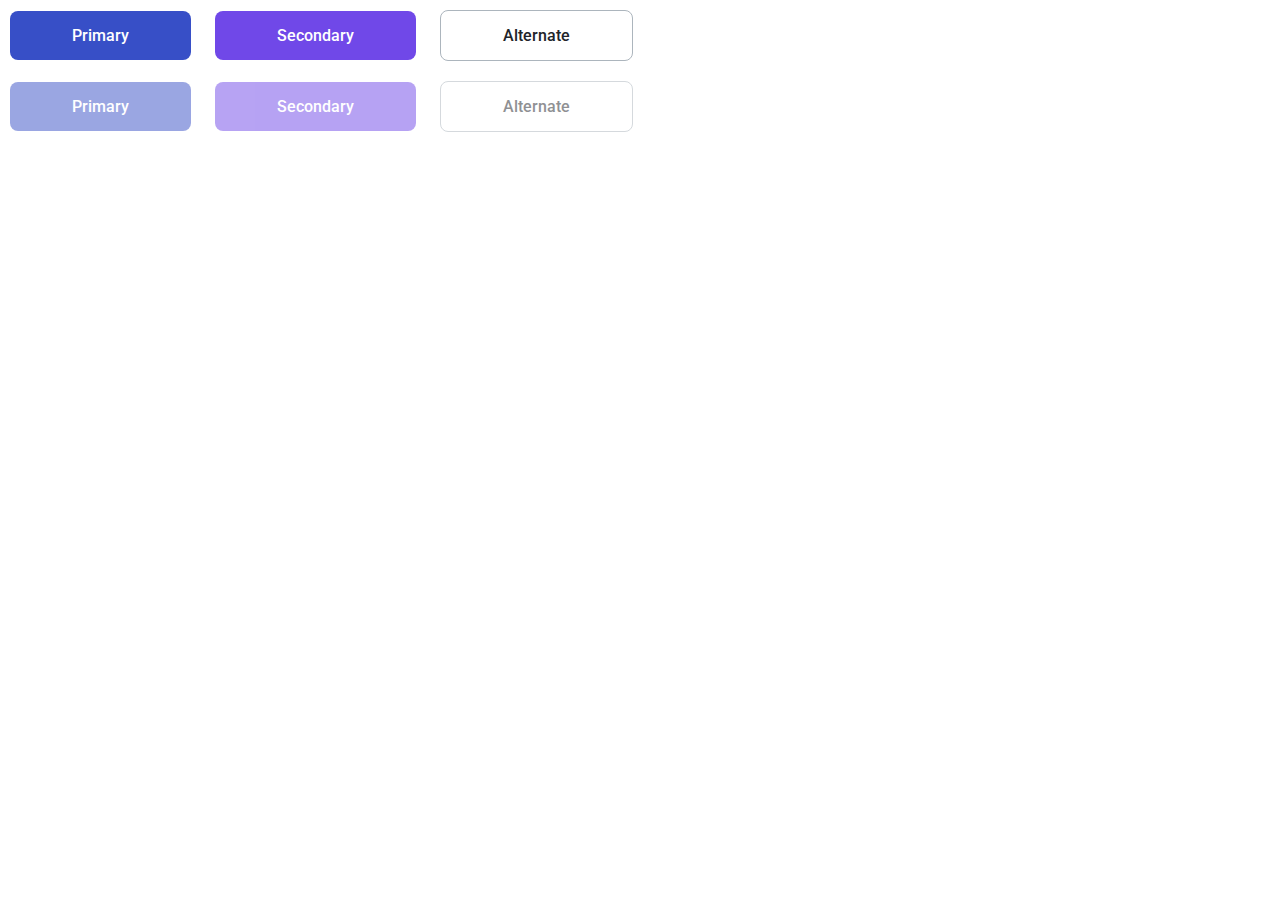
==== 03-lection1/01-button/index.html @ 17a06b6b "Add solution for 3 task 1" ====
<!DOCTYPE html>
<!-- Страница с кнопкой -->
<html lang="ru">
    <head>
        <link rel="stylesheet" href="../../assets/css/normalize.css">
        <link rel="stylesheet" href="../../assets/css/main.css">
        <link rel="stylesheet" href="./button.css">
    </head>
    <body>

    <button class="button button--primary">Primary</button>

    <button class="button button--secondary">Secondary</button>

    <button class="button button--alternate">Alternate</button>

    <br />

    <button class="button button--primary" disabled>Primary</button>

    <button class="button button--secondary" disabled>Secondary</button>

    <button class="button button--alternate" disabled>Alternate</button>

    </body>
</html>
---- assets/css/main.css ----
@import './normalize.css';
@import '../fonts/fonts.css';

html {
    box-sizing: border-box;
}

*, *:before, *:after {
    box-sizing: inherit;
}

* {
    font-family: Roboto, sans-serif;
}

:root {
    --white: #ffffff;
    --black: #212429;
    --pink: #F784AD;
    --purple: #7048E8;
    --dark-purple: #5028C6;    
    --blue: #374FC7;
    --dark_blue: #2342C0;
    --red: #F03D3E;
    --grey-1: #F8F9FA;
    --grey-2: #DDE2E5;
    --grey-3: #ACB5BD;
    --grey-4: #495057;

    --error: var(--red);
    --success: var(--blue);

    --primary: var(--blue);
    --secondary: var(--purple);    
}
---- 03-lection1/01-button/button.css ----
/* Стилизация кнопки */

.button {
  display: inline-block;
  border: none;
  padding: 15px 62px;
  margin: 10px;
  border-radius: 8px;
  font-weight: 500;
  font-size: 16px;
  line-height: 19px;
  text-align: center;
  color: var(--white);
  transition: opacity 200ms ease-in-out, background 200ms ease-in-out, border 200ms ease-in-out;
  cursor: pointer;
}

.button--primary {
  background-color: var(--primary);
}

.button:hover:not([disabled]) {
  background-color: var(--dark_blue);
}

.button:active, .button:focus {
  outline: none;
}

.button:disabled {
  opacity: 0.5;
  cursor: default;
}

.button--secondary {
  background-color: var(--secondary);
}

.button--secondary:hover:not([disabled]) {
  background-color: var(--dark-purple);
}


.button--alternate {
  background-color: var(--white);
  color: var(--black);
  border: 1px solid var(--grey-3);
}

.button--alternate:hover:not([disabled]) {
  border-color: var(--black);
  background-color: var(--white);
}
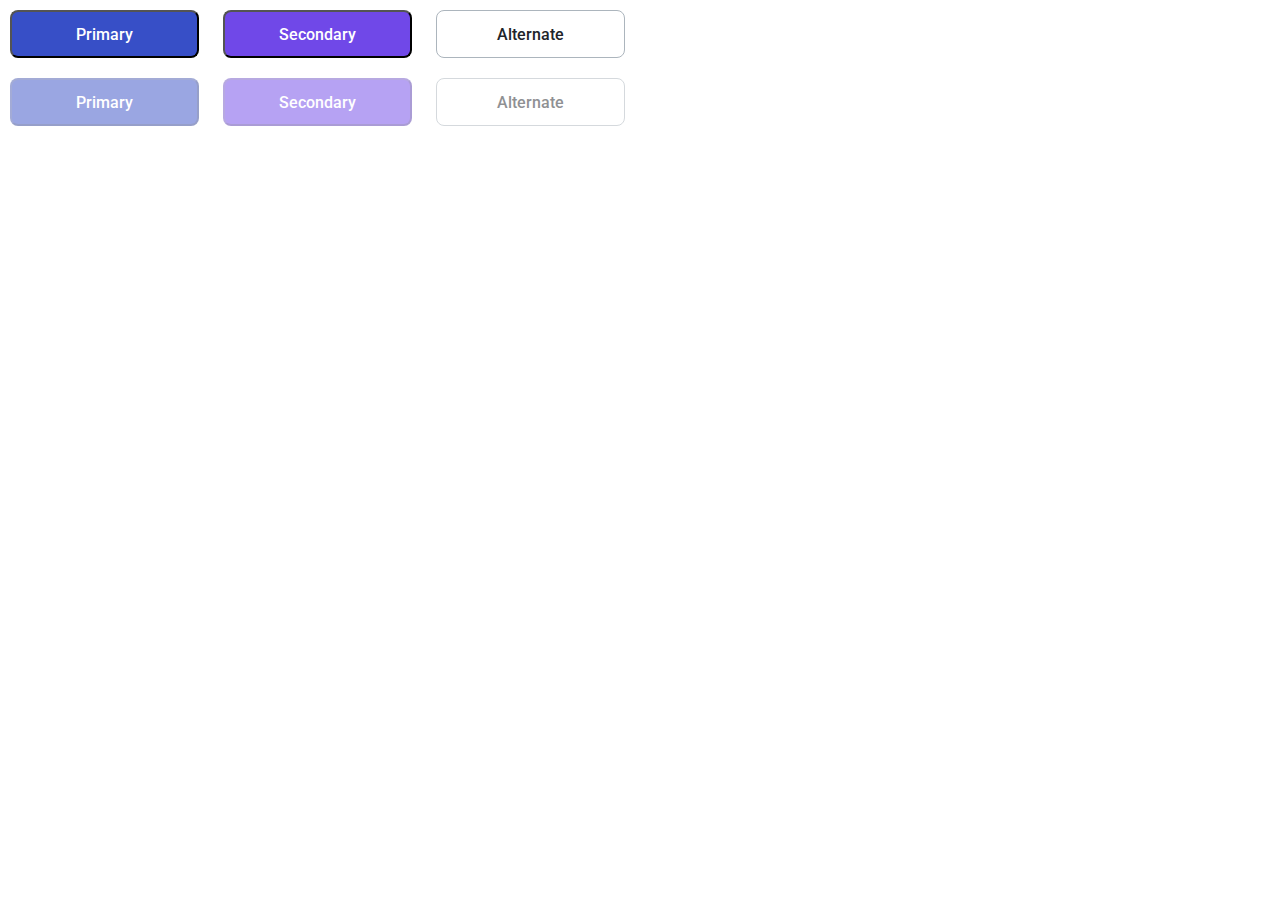
==== commit 9fdfdca8: "Fixed buttons" ====
--- a/03-lection1/01-button/index.html
+++ b/03-lection1/01-button/index.html
@@ -1,26 +1,37 @@
 <!DOCTYPE html>
 <!-- Страница с кнопкой -->
 <html lang="ru">
-    <head>
-        <link rel="stylesheet" href="../../assets/css/normalize.css">
-        <link rel="stylesheet" href="../../assets/css/main.css">
-        <link rel="stylesheet" href="./button.css">
-    </head>
-    <body>
 
-    <button class="button button--primary">Primary</button>
+<head>
+    <link rel="stylesheet" href="../../assets/css/normalize.css">
+    <link rel="stylesheet" href="../../assets/css/main.css">
+    <link rel="stylesheet" href="./button.css">
+</head>
 
-    <button class="button button--secondary">Secondary</button>
-
-    <button class="button button--alternate">Alternate</button>
+<body>
+    <div class="button-container">
+        <button class="button button--primary">Primary</button>
+    </div>
+    <div class="button-container">
+        <button class="button button--secondary">Secondary</button>
+    </div>
+    <div class="button-container">
+        <button class="button button--alternate">Alternate</button>
+    </div>
 
     <br />
 
-    <button class="button button--primary" disabled>Primary</button>
+    <div class="button-container">
+        <button class="button button--primary" disabled>Primary</button>
+    </div>
+    <div class="button-container">
+        <button class="button button--secondary" disabled>Secondary</button>
+    </div>
+    <div class="button-container">
+        <button class="button button--alternate" disabled>Alternate</button>
+    </div>
 
-    <button class="button button--secondary" disabled>Secondary</button>
 
-    <button class="button button--alternate" disabled>Alternate</button>
+</body>
 
-    </body>
-</html>
+</html>--- a/03-lection1/01-button/button.css
+++ b/03-lection1/01-button/button.css
@@ -1,10 +1,14 @@
 /* Стилизация кнопки */
 
-.button {
+.button-container {
   display: inline-block;
   border: none;
-  padding: 15px 62px;
-  margin: 10px;
+  margin: 10px;  
+}
+
+.button {
+  width: 189px;
+  height: 48px;
   border-radius: 8px;
   font-weight: 500;
   font-size: 16px;
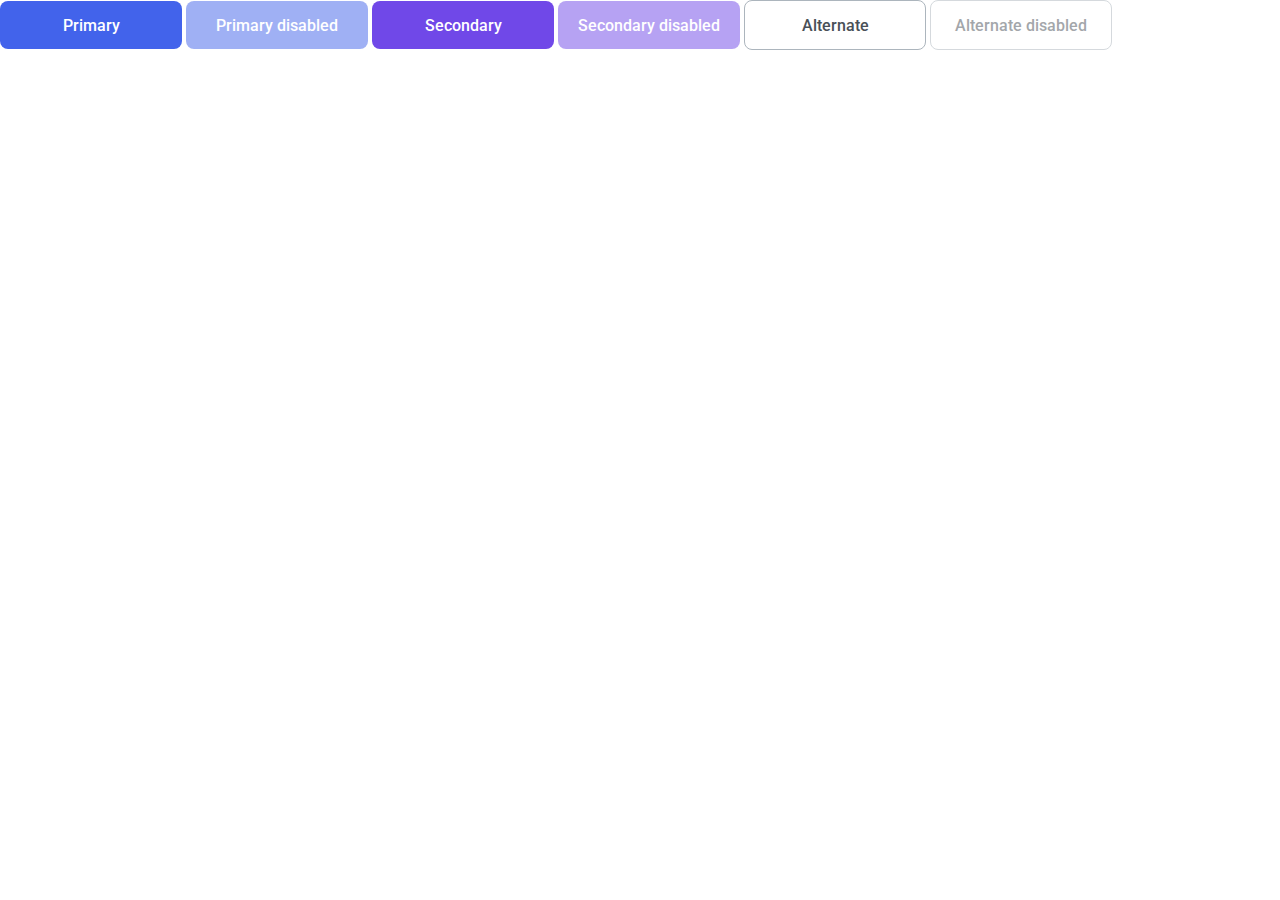
==== commit 750f0f32: "Added teacher solution for task: Кнопка" ====
--- a/03-lection1/01-button/index.html
+++ b/03-lection1/01-button/index.html
@@ -1,37 +1,28 @@
 <!DOCTYPE html>
 <!-- Страница с кнопкой -->
 <html lang="ru">
-
-<head>
-    <link rel="stylesheet" href="../../assets/css/normalize.css">
-    <link rel="stylesheet" href="../../assets/css/main.css">
-    <link rel="stylesheet" href="./button.css">
-</head>
-
-<body>
-    <div class="button-container">
-        <button class="button button--primary">Primary</button>
-    </div>
-    <div class="button-container">
-        <button class="button button--secondary">Secondary</button>
-    </div>
-    <div class="button-container">
-        <button class="button button--alternate">Alternate</button>
-    </div>
-
-    <br />
-
-    <div class="button-container">
-        <button class="button button--primary" disabled>Primary</button>
-    </div>
-    <div class="button-container">
-        <button class="button button--secondary" disabled>Secondary</button>
-    </div>
-    <div class="button-container">
-        <button class="button button--alternate" disabled>Alternate</button>
-    </div>
-
-
-</body>
-
-</html>+    <head>
+        <link rel="stylesheet" href="../../assets/css/main.css">
+        <link rel="stylesheet" href="./button.css">
+    </head>
+    <body>
+        <button class="button button_primary">
+            Primary
+        </button>
+        <button class="button button_primary" disabled>
+            Primary disabled
+        </button>
+        <button class="button button_secondary">
+            Secondary
+        </button>
+        <button class="button button_secondary" disabled>
+            Secondary disabled
+        </button>
+        <button class="button button_alternate">
+            Alternate
+        </button>
+        <button class="button button_alternate" disabled>
+            Alternate disabled
+        </button>
+    </body>
+</html>
--- a/03-lection1/01-button/button.css
+++ b/03-lection1/01-button/button.css
@@ -1,57 +1,68 @@
 /* Стилизация кнопки */
 
-.button-container {
-  display: inline-block;
-  border: none;
-  margin: 10px;  
-}
+.button {
+    border: none;
+    outline: none;
 
-.button {
-  width: 189px;
-  height: 48px;
-  border-radius: 8px;
-  font-weight: 500;
-  font-size: 16px;
-  line-height: 19px;
-  text-align: center;
-  color: var(--white);
-  transition: opacity 200ms ease-in-out, background 200ms ease-in-out, border 200ms ease-in-out;
-  cursor: pointer;
-}
-
-.button--primary {
-  background-color: var(--primary);
-}
-
-.button:hover:not([disabled]) {
-  background-color: var(--dark_blue);
-}
-
-.button:active, .button:focus {
-  outline: none;
+    display: inline-block;
+    border-radius: 8px;
+    padding: 15px 20px 14px;
+    text-align: center;
+    font-size: 16px;
+    line-height: 19px;
+    font-weight: 500;
+    cursor: pointer;
+    min-width: 182px;
 }
 
 .button:disabled {
-  opacity: 0.5;
-  cursor: default;
+    opacity: 0.5;
+    cursor: default;
 }
 
-.button--secondary {
-  background-color: var(--secondary);
+/* Primary */
+
+.button_primary {
+    background: #4263EB;
+    color: #FFFFFF;
+
+    transition: opacity 200ms ease-in-out, background 200ms ease-in-out;
 }
 
-.button--secondary:hover:not([disabled]) {
-  background-color: var(--dark-purple);
+.button_primary:hover {
+    background: #2342C0;
 }
 
-
-.button--alternate {
-  background-color: var(--white);
-  color: var(--black);
-  border: 1px solid var(--grey-3);
+/* Возвращаем цвет на такой же, какой был у primary */
+.button_primary:hover:disabled {
+    background: #4263EB;
 }
 
-.button--alternate:hover:not([disabled]) {
-  border-color: var(--black);
-  background-color: var(--white);
+/* Secondary */
+
+.button_secondary {
+    background: #7048E8;
+    color: #FFFFFF;
+
+    transition: opacity 200ms ease-in-out, background 200ms ease-in-out;
 }
+
+/* Альтернатива возвращению цвета */
+.button_secondary:hover:not(:disabled) {
+    background: #5028C6;
+}
+
+/* Alternate */
+
+.button_alternate {
+    border: 1px solid #ACB5BD;
+    background: transparent;
+    color: #495057;
+
+    transition: border-color 0.2s ease-in-out;
+}
+
+/* Альтернатива возвращению цвета */
+.button_alternate:hover:not(:disabled) {
+    border-color: #212429;
+}
